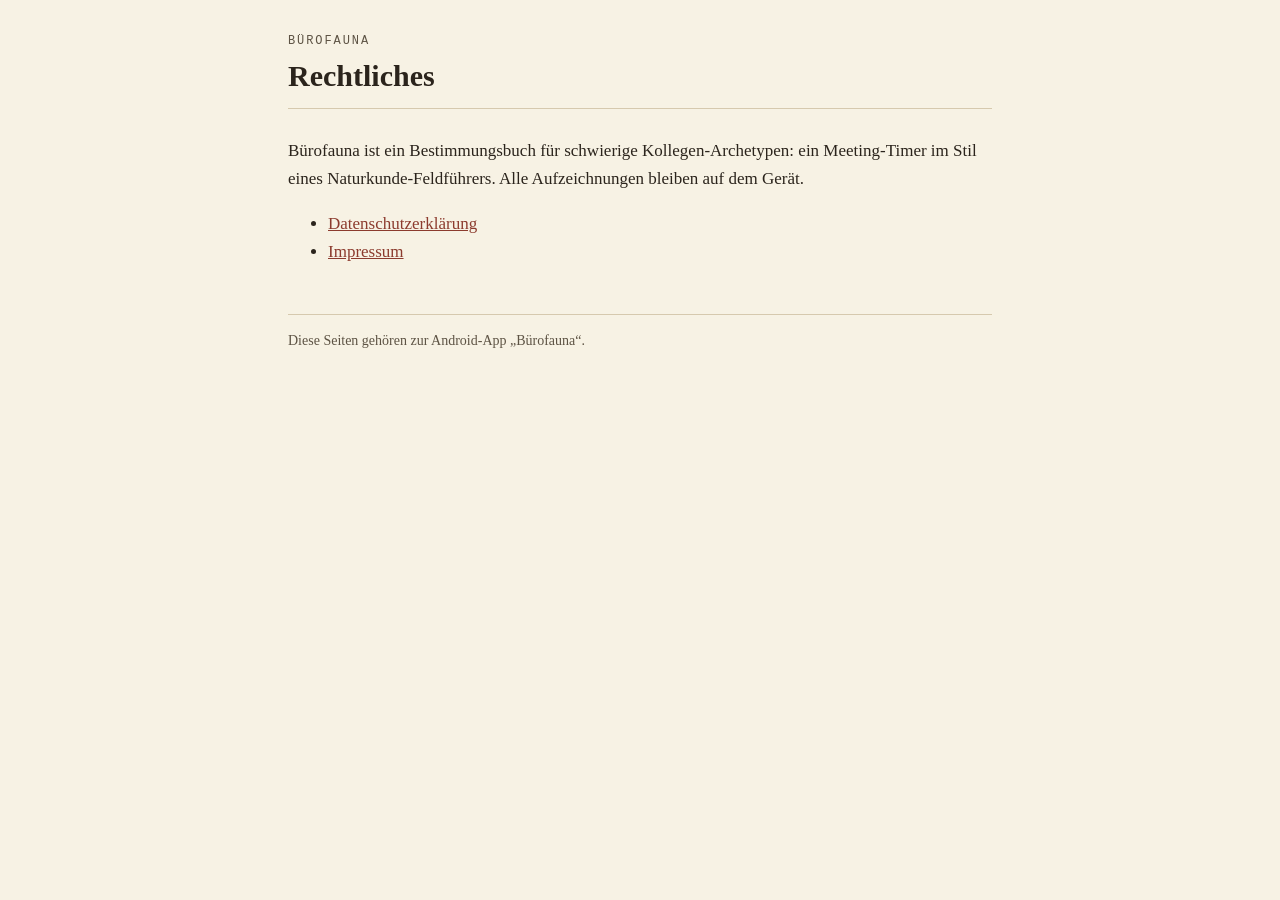
==== index.html @ 43aad7f4 "Lege Datenschutzerklaerung und Impressum an" ====
<!DOCTYPE html>
<html lang="de">
<head>
<meta charset="utf-8">
<meta name="viewport" content="width=device-width, initial-scale=1">
<title>Bürofauna — Rechtliches</title>
<link rel="stylesheet" href="stil.css">
</head>
<body>
<main>
<header>
  <div class="rubrik">Bürofauna</div>
  <h1>Rechtliches</h1>
</header>
<p>Bürofauna ist ein Bestimmungsbuch für schwierige Kollegen-Archetypen: ein
Meeting-Timer im Stil eines Naturkunde-Feldführers. Alle Aufzeichnungen bleiben auf dem
Gerät.</p>
<ul>
<li><a href="datenschutz.html">Datenschutzerklärung</a></li>
<li><a href="impressum.html">Impressum</a></li>
</ul>
<footer>Diese Seiten gehören zur Android-App „Bürofauna“.</footer>
</main>
</body>
</html>
---- stil.css ----
/* Schlichtes Papier-Layout, passend zum Feldführer-Ton der App.
   Keine externen Schriften und keine Skripte — die Seite lädt nichts nach. */
:root {
  --paper: #f7f2e4;
  --ink: #2b241c;
  --ink-muted: #5d5344;
  --rule: #d6c9ae;
  --seal: #8c3b2e;
}

* { box-sizing: border-box; }

body {
  margin: 0;
  padding: 32px 20px 64px;
  background: var(--paper);
  color: var(--ink);
  font-family: Georgia, "Times New Roman", serif;
  font-size: 17px;
  line-height: 1.65;
}

main { max-width: 44rem; margin: 0 auto; }

header { border-bottom: 1px solid var(--rule); padding-bottom: 14px; margin-bottom: 28px; }

.rubrik {
  font-family: ui-monospace, "Courier New", monospace;
  font-size: 12px;
  letter-spacing: 0.16em;
  text-transform: uppercase;
  color: var(--ink-muted);
}

h1 { font-size: 30px; line-height: 1.2; margin: 6px 0 0; }
h2 { font-size: 20px; margin: 34px 0 10px; }

a { color: var(--seal); }

address {
  font-style: normal;
  font-family: ui-monospace, "Courier New", monospace;
  font-size: 15px;
  background: #efe7d3;
  border: 1px solid var(--rule);
  border-radius: 8px;
  padding: 14px 16px;
  white-space: pre-line;
}

.platzhalter {
  background: #f6e2b8;
  border-bottom: 2px dotted var(--seal);
  padding: 0 3px;
}

.stand { font-family: ui-monospace, "Courier New", monospace; font-size: 13px; color: var(--ink-muted); }

footer {
  margin-top: 48px;
  padding-top: 14px;
  border-top: 1px solid var(--rule);
  font-size: 14px;
  color: var(--ink-muted);
}

nav a { margin-right: 18px; }

@media (prefers-color-scheme: dark) {
  :root { --paper: #191510; --ink: #ece3d2; --ink-muted: #b3a894; --rule: #4a4132; --seal: #d98878; }
  address { background: #221c15; }
  .platzhalter { background: #4a3a18; }
}
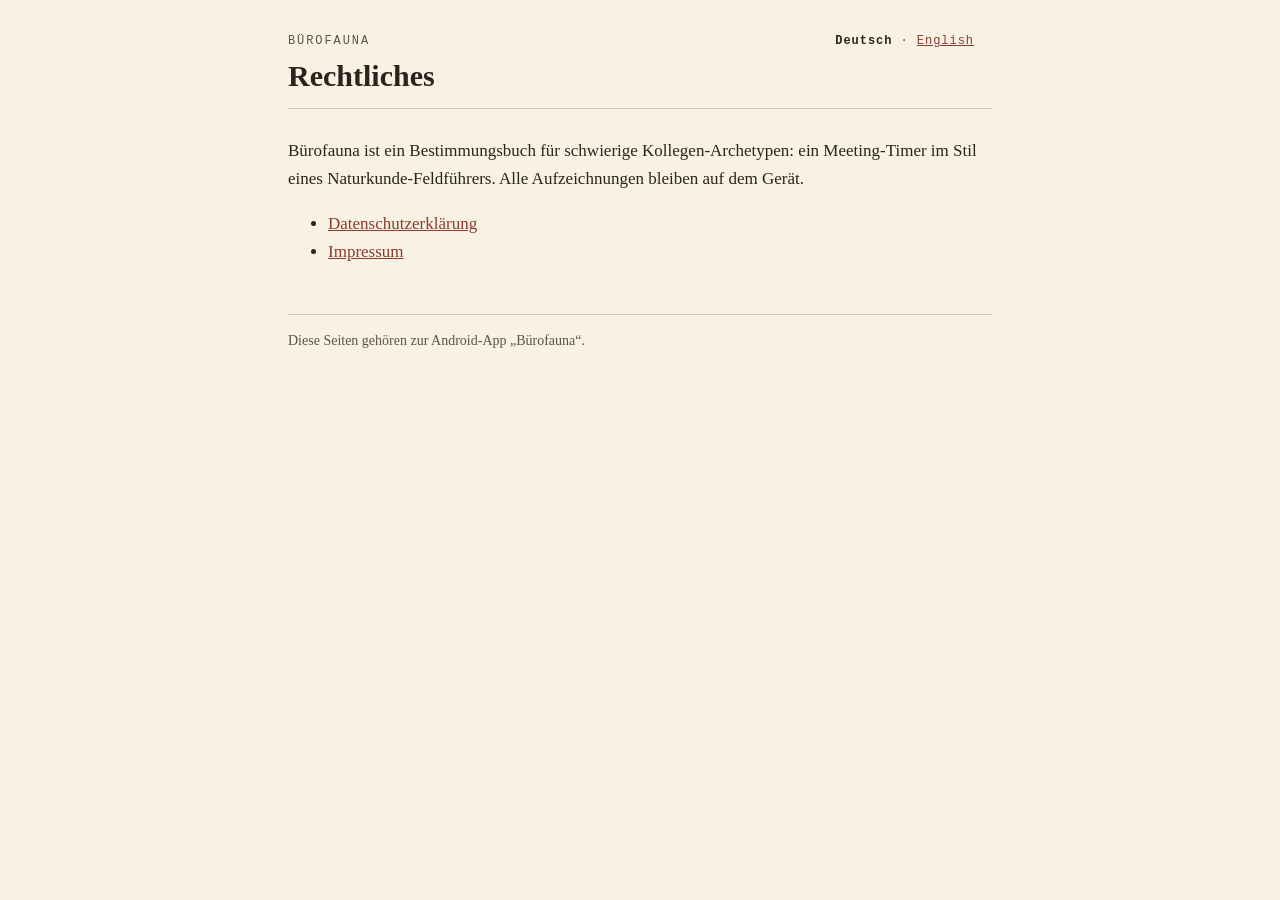
==== commit 4cd89256: "feat: Setz auf jede Seite einen Sprachumschalter Oben rechts im Kopf jeder Seite steht „Deutsch · En" ====
--- a/index.html
+++ b/index.html
@@ -3,12 +3,20 @@
 <head>
 <meta charset="utf-8">
 <meta name="viewport" content="width=device-width, initial-scale=1">
+<!-- Nicht in Suchergebnisse: Die Seiten muessen erreichbar sein, aber die
+     Anschrift muss nicht ueber Suchmaschinen auffindbar sein. Bewusst
+     „noindex" statt einer Sperre in robots.txt — eine Sperre wuerde nur das
+     Lesen verhindern, das Indexieren ueber fremde Verweise aber nicht. -->
+<meta name="robots" content="noindex, nofollow">
 <title>Bürofauna — Rechtliches</title>
+<link rel="icon" type="image/png" sizes="32x32" href="favicon-32.png">
+<link rel="apple-touch-icon" sizes="180x180" href="favicon-180.png">
 <link rel="stylesheet" href="stil.css">
 </head>
 <body>
 <main>
 <header>
+  <nav class="sprachen" aria-label="Sprache"><span aria-current="true">Deutsch</span> · <a href="en/" hreflang="en" lang="en">English</a></nav>
   <div class="rubrik">Bürofauna</div>
   <h1>Rechtliches</h1>
 </header>
@@ -16,8 +24,8 @@
 Meeting-Timer im Stil eines Naturkunde-Feldführers. Alle Aufzeichnungen bleiben auf dem
 Gerät.</p>
 <ul>
-<li><a href="datenschutz.html">Datenschutzerklärung</a></li>
-<li><a href="impressum.html">Impressum</a></li>
+<li><a href="de/datenschutz.html">Datenschutzerklärung</a></li>
+<li><a href="de/impressum.html">Impressum</a></li>
 </ul>
 <footer>Diese Seiten gehören zur Android-App „Bürofauna“.</footer>
 </main>
--- a/stil.css
+++ b/stil.css
@@ -18,6 +18,18 @@
   font-family: Georgia, "Times New Roman", serif;
   font-size: 17px;
   line-height: 1.65;
+  /* **Lange Adressen brechen um, statt die Seite breit zu machen**
+     (Nutzer-Befund am Telefon, 2026-09-22): Rechts stand eine Handbreit
+     leerer Grund. Der Grund war keine Lücke, sondern ein Überlauf — die
+     längste Adresse hier ist 80 Zeichen lang und damit auf einem 360 dp
+     breiten Bild gut doppelt so breit wie der Satzspiegel. Wo ein Wort
+     breiter ist als die Zeile, scrollt die Seite waagerecht, und der
+     Hintergrund des Körpers endet trotzdem beim Bildrand.
+
+     `break-word` und nicht `anywhere`: Es bricht nur, was allein nicht in
+     eine Zeile passt — gewöhnliche Wörter bleiben unangetastet. Vererbt
+     wird die Eigenschaft, eine Zeile am Körper genügt also. */
+  overflow-wrap: break-word;
 }
 
 main { max-width: 44rem; margin: 0 auto; }
@@ -34,8 +46,26 @@
 
 h1 { font-size: 30px; line-height: 1.2; margin: 6px 0 0; }
 h2 { font-size: 20px; margin: 34px 0 10px; }
+/* Dritte Ebene, seit die Datenschutzerklaerung einen Unterabschnitt hat
+   (App Tracking Transparency, 12.09.2026). Ohne eigene Regel naehme der
+   Browser seine Vorgabe — groesser als der Fliesstext, aber mit fremden
+   Abstaenden. */
+h3 { font-size: 16px; margin: 24px 0 8px; }
 
-a { color: var(--seal); }
+/* **Verweise brechen IMMER**, und zwar an jeder Stelle (Nutzer-Befund am
+   Telefon, 2026-09-22 — es war die Samsung-Adresse). `break-word` am Körper
+   bricht ein Wort erst, wenn es allein nicht in eine Zeile passt, und lässt
+   dem Browser dabei Spielraum; `anywhere` nimmt ihn. Die Adressen hier sind
+   der einzige Text ohne Leerzeichen, also ist das die passende Stelle:
+   Fliesstext bleibt unangetastet.
+
+   Warum es überhaupt auffällt: Wo ein Wort breiter ist als die Zeile, wird
+   die SEITE breiter, und der Grund des Körpers endet trotzdem am Bildrand —
+   rechts daneben steht dann leerer Platz. */
+a {
+  color: var(--seal);
+  overflow-wrap: anywhere;
+}
 
 address {
   font-style: normal;
@@ -56,6 +86,11 @@
 
 .stand { font-family: ui-monospace, "Courier New", monospace; font-size: 13px; color: var(--ink-muted); }
 
+/* Technische Bezeichner im Fliesstext (z. B. allowBackup="false"). Dieselbe
+   Schriftfamilie wie die Stand-Zeile; etwas kleiner, damit die Zeilenhoehe
+   des Absatzes nicht springt. */
+code { font-family: ui-monospace, "Courier New", monospace; font-size: 0.92em; }
+
 footer {
   margin-top: 48px;
   padding-top: 14px;
@@ -71,3 +106,15 @@
   address { background: #221c15; }
   .platzhalter { background: #4a3a18; }
 }
+
+/* Sprachumschalter oben rechts im Kopf jeder Seite (2026-09-26). In der
+   Schrift der Rubrik; die aktuelle Sprache ist kein Link, sondern
+   hervorgehoben. */
+.sprachen {
+  float: right;
+  font-family: ui-monospace, "Courier New", monospace;
+  font-size: 12px;
+  letter-spacing: 0.08em;
+  color: var(--ink-muted);
+}
+.sprachen [aria-current] { color: var(--ink); font-weight: 600; }
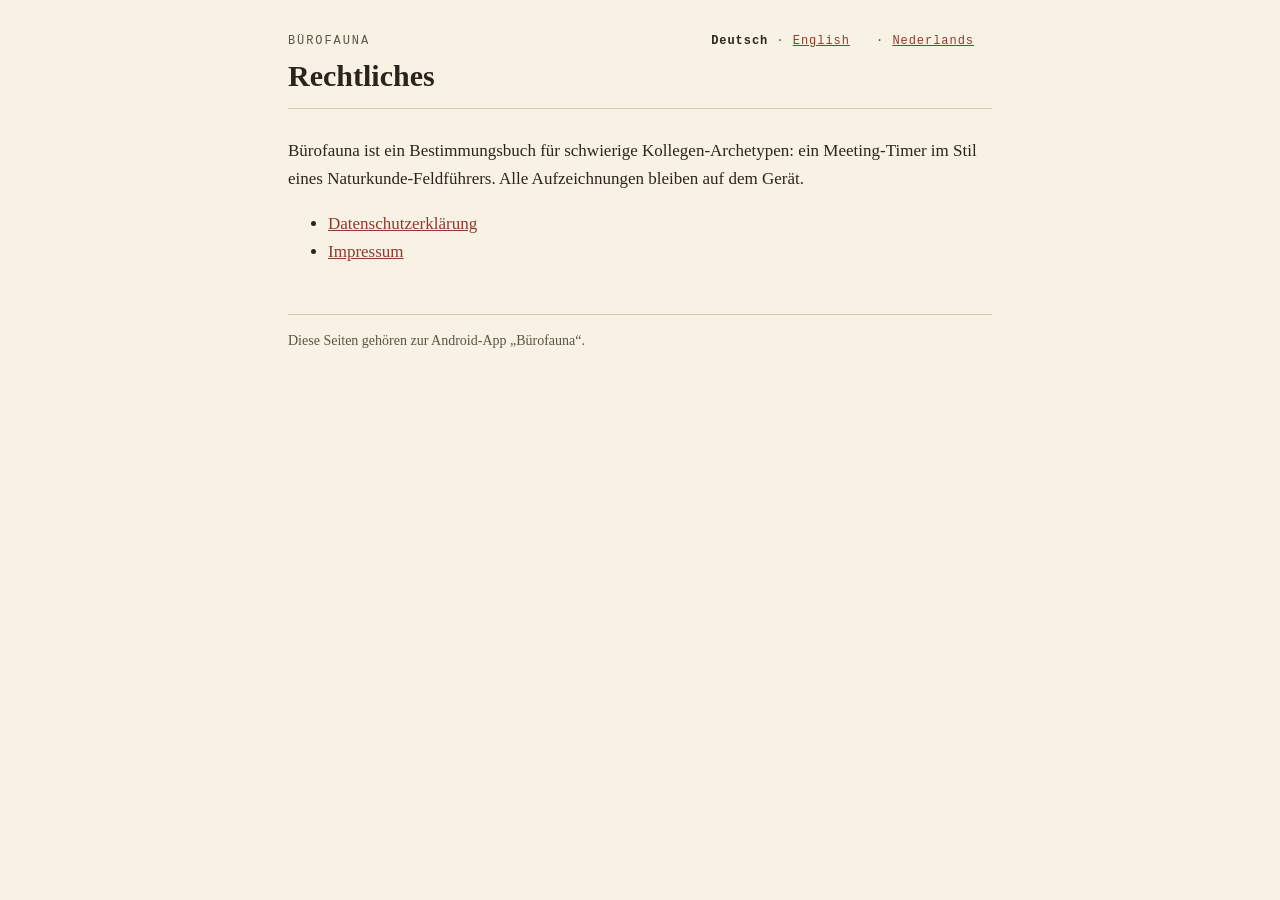
==== commit fe65200a: "Ergänze die niederländischen Seiten Datenschutzerklärung, Colofon und Übersicht auf Niederländisch u" ====
--- a/index.html
+++ b/index.html
@@ -16,7 +16,7 @@
 <body>
 <main>
 <header>
-  <nav class="sprachen" aria-label="Sprache"><span aria-current="true">Deutsch</span> · <a href="en/" hreflang="en" lang="en">English</a></nav>
+  <nav class="sprachen" aria-label="Sprache"><span aria-current="true">Deutsch</span> · <a href="en/" hreflang="en" lang="en">English</a> · <a href="nl/" hreflang="nl" lang="nl">Nederlands</a></nav>
   <div class="rubrik">Bürofauna</div>
   <h1>Rechtliches</h1>
 </header>
